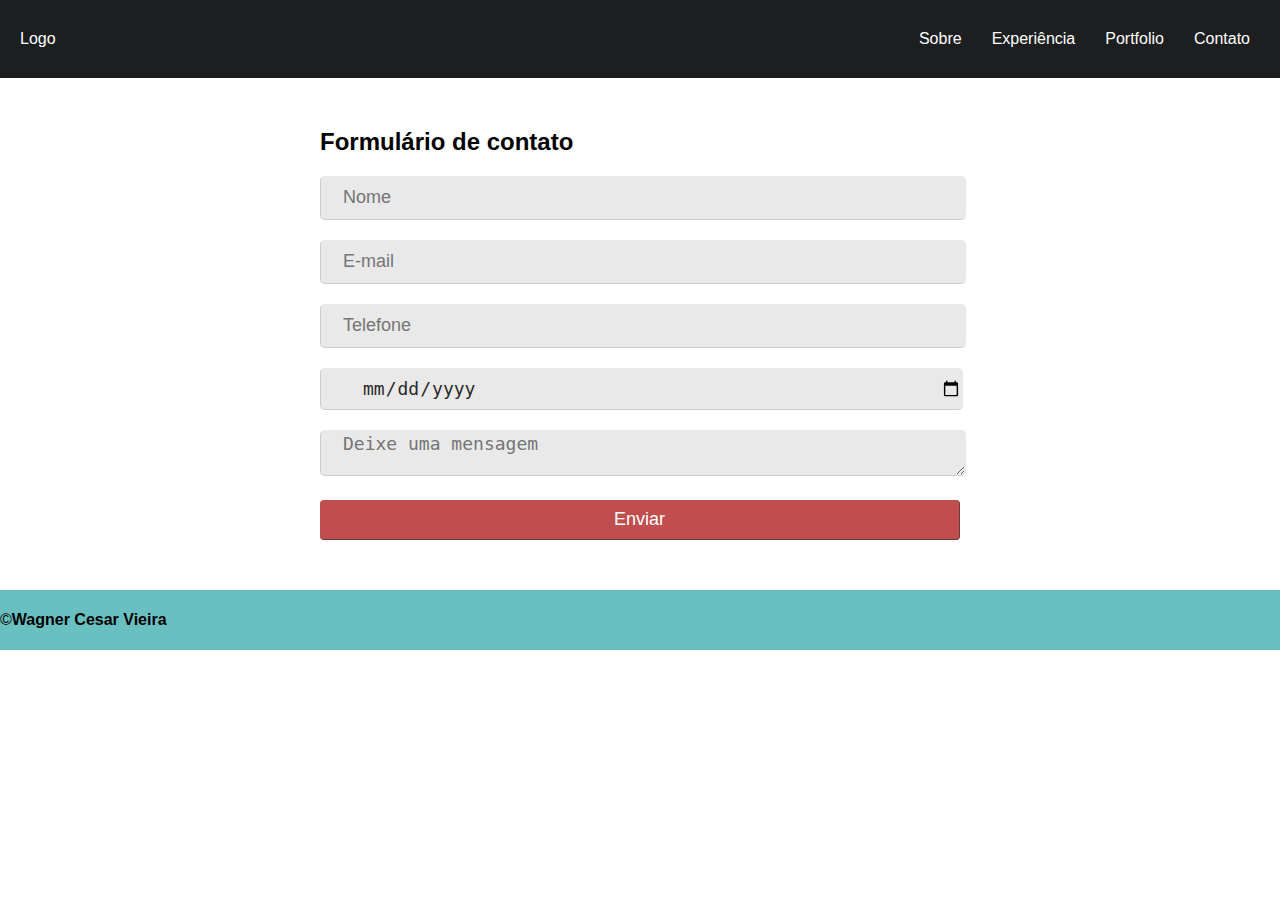
==== pages/contato.html @ cfac8c0c "Iniciando o projeto" ====
<!DOCTYPE html>
<html lang="pt-BR">
<head>
    <meta charset="UTF-8">
    <meta http-equiv="X-UA-Compatible" content="IE=edge">
    <meta name="viewport" content="width=device-width, initial-scale=1.0">
    <title>Flexbox / CSS Grid</title>
    <link rel="stylesheet" href="../css/style.css">
</head>
<body>    
    <header class="header">
        <a href="/">Logo</a>
        <nav>
            <ul class="menu">
                <li><a href="../pages/about.html">Sobre</a></li>
                <li><a href="../pages/experiencia.html">Experiência</a></li>
                <li><a href="../pages/portfolio.html">Portfolio</a></li>
                <li><a href="#">Contato</a></li>
            </ul>
        </nav>
    </header>

    <section class="form">
        <h2>Formulário de contato</h2>
        <form action="#" class="form-contact" method="POST" tabindex="1">
            <input type="text" class="form-contact-input" name="nome"
                placeholder="Nome" required />

            <input type="email" class="form-contact-input" name="email"
                placeholder="E-mail" required />

            <input type="tel" class="form-contact-input" name="tel"
                placeholder="Telefone" required />

            <input type="date" class="form-contact-input" name="date"
                placeholder="Data de nascimento" required />

            <textarea class="form-contact-input" name="conteudo"
                placeholder="Deixe uma mensagem" required></textarea>

            <button type="submit" class="form-contact-button">Enviar</button>
        </form>
    </section>

    <footer class="footer">
        &copy;
        <h4>Wagner Cesar Vieira</h4>
    </footer>
</body>
</html>
---- css/style.css ----
body, ul, li, p {
    margin: 0px;
    padding: 0px;
    list-style: none;
    font-size: 1em;
    font-family: Arial, Helvetica, sans-serif;
}

a {
    text-decoration: none;
    color: white;
}

h1 {
    text-align: center;
    margin-top: 50px;
}

img {
    max-width: 100%;
    display: block;
}

.footer {
    background: rgb(106, 192, 192);
    display: flex;
    align-items: center;
}

.header {
    background: #1d1e20;
    display: flex;
    flex-wrap: wrap;
    justify-content: space-between;    
    align-items: center;
    padding: 20px;
}

.menu {
    display: flex;    
}

.menu li {
    margin-left: 10px;
}

.menu li a {
    display: block;
    padding: 10px;   
}

.flex{
    display: flex;
    flex-wrap: wrap;
    max-width: 900px;
    margin: 0 auto;
}

.flex > div {
    flex: 1 1 200px; 
    margin: 10px;
}

@media (max-width: 600px) {
    .grid1 {
        grid-template-columns: repeat(2, 1fr);        
    }
    .grid1 > div:nth-child(n + 4) {
        display: block;
    }
    .grid1 > div.anuncio {
        grid-column: auto;
        grid-row: auto;
        order: -1;
    }
}

.form {
    width: 50%;
    margin: 0 auto;
    padding: 30px;
  }
  
  .form-contact {
    width: 100%;
    font-family: "Arial", Times, serif;
  }
  
  .form-contact-input {
    width: 100%;
    color: #292929;
    font-size: 18px;
    background-color: #E9E9E9;
    border: 1px solid #E9E9E9;
    -moz-border-radius: 5px;
    -webkit-border-radius: 5px;
    border-radius: 5px;
    height: 40px;
    margin-bottom: 20px;
    border-bottom: 1px solid #ccc;
    border-left: 1px solid #ccc;
    text-indent: 20px;
  }
  
  .form-contact-textarea {
    width: 100%;
    color: #292929;
    font-size: 18px;
    background-color: #E9E9E9;
    border: 1px solid #E9E9E9;
    -moz-border-radius: 5px;
    -webkit-border-radius: 5px;
    border-radius: 5px;
    height: 200px;
    margin-bottom: 20px;
    border-bottom: 1px solid #ccc;
    border-left: 1px solid #ccc;
    text-indent: 20px;
    padding-top: 16px;
    padding-left: 0;
    padding-right: 0;
    font-family: "Arial", Times, serif;
  }
  
  .form-contact-button {
    width: 100%;
    font-size: 18px;
    border-radius: 4px;
    color: #fff;
    height: 40px;
    opacity: .8;
    margin-bottom: 20px;
    cursor: pointer;
    background: #B22222;
    display: block;
    border: none;
    border-bottom: 1px solid #500707;
    border-right: 1px solid #500707;
    transition: 1s;
  }
  
  .form-contact-button:hover {
    opacity: 1;
  }
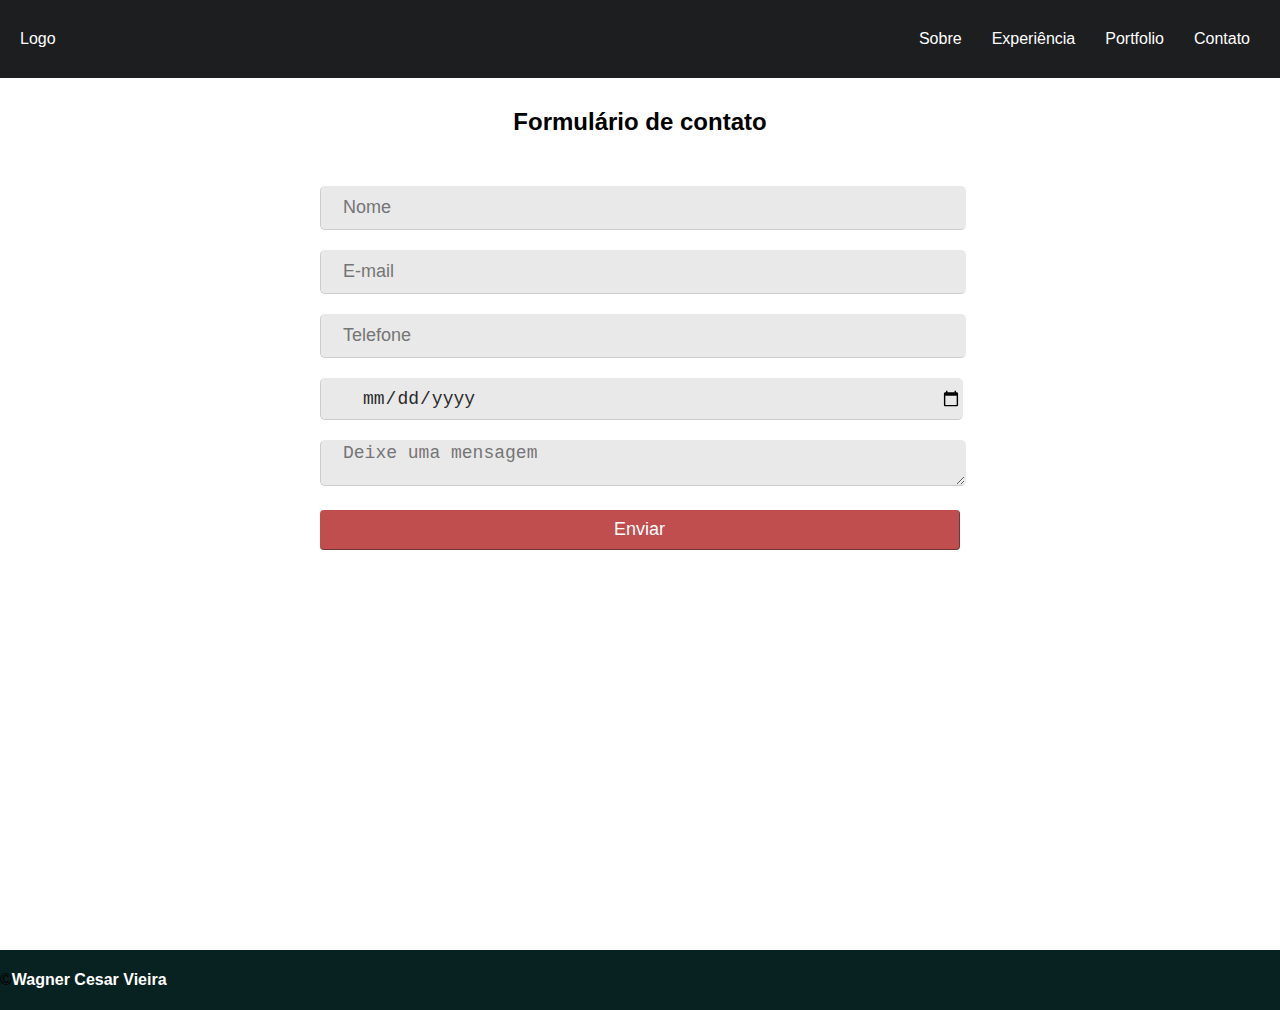
==== commit 5c65b524: "Ajustes na estrutura" ====
--- a/pages/contato.html
+++ b/pages/contato.html
@@ -5,7 +5,7 @@
     <meta http-equiv="X-UA-Compatible" content="IE=edge">
     <meta name="viewport" content="width=device-width, initial-scale=1.0">
     <title>Flexbox / CSS Grid</title>
-    <link rel="stylesheet" href="../css/style.css">
+    <link rel="stylesheet" href="../css/style.css">    
 </head>
 <body>    
     <header class="header">
@@ -20,26 +20,31 @@
         </nav>
     </header>
 
-    <section class="form">
-        <h2>Formulário de contato</h2>
+    <h2>Formulário de contato</h2>
+    <section class="form-flex">        
         <form action="#" class="form-contact" method="POST" tabindex="1">
-            <input type="text" class="form-contact-input" name="nome"
+            <input type="text" class="form-contact-input" name="nome" id="nome"
                 placeholder="Nome" required />
 
-            <input type="email" class="form-contact-input" name="email"
+            <input type="email" class="form-contact-input" name="email" id="email"
                 placeholder="E-mail" required />
 
-            <input type="tel" class="form-contact-input" name="tel"
+            <input type="tel" class="form-contact-input" name="telefone" id="telefone"
                 placeholder="Telefone" required />
 
-            <input type="date" class="form-contact-input" name="date"
+            <input type="date" class="form-contact-input" name="data_nasc" id="data_nasc"
                 placeholder="Data de nascimento" required />
 
-            <textarea class="form-contact-input" name="conteudo"
+            <textarea class="form-contact-input" name="mensagem" id="mensagem"
                 placeholder="Deixe uma mensagem" required></textarea>
 
             <button type="submit" class="form-contact-button">Enviar</button>
         </form>
+    </section>
+
+    <section class="form-flex">
+        <iframe src="https://www.google.com/maps/embed?pb=!1m18!1m12!1m3!1d3736.163065114807!2d-48.551319385495724!3d-20.54050796288641!2m3!1f0!2f0!3f0!3m2!1i1024!2i768!4f13.1!3m3!1m2!1s0x94bb9b281ca4e90f%3A0x3772f8edb1a2533f!2sAv.%20C-%20Um%2C%20250%20-%20Cristiano%20de%20Carvalho%2C%20Barretos%20-%20SP%2C%2014781-502!5e0!3m2!1spt-BR!2sbr!4v1665628124721!5m2!1spt-BR!2sbr" 
+                frameborder="0" style="border:0; width: 100%; height: 290px;" allowfullscreen></iframe>
     </section>
 
     <footer class="footer">
--- a/css/style.css
+++ b/css/style.css
@@ -11,18 +11,23 @@
     color: white;
 }
 
-h1 {
+h1, h2 {
     text-align: center;
-    margin-top: 50px;
+    margin-top: 30px;
+}
+
+h4 {
+    color: white;
 }
 
 img {
     max-width: 100%;
     display: block;
+    margin-left: 10px;
 }
 
 .footer {
-    background: rgb(106, 192, 192);
+    background: rgb(8, 33, 33);
     display: flex;
     align-items: center;
 }
@@ -61,6 +66,17 @@
     margin: 10px;
 }
 
+.flex-container {
+    display: flex;
+    flex: 1 1 200px ;
+    max-width: 900px;
+    flex-direction: row;
+    flex-wrap: wrap;
+    justify-content: space-between;
+    align-items: center;
+    margin-top: 20px;
+}
+
 @media (max-width: 600px) {
     .grid1 {
         grid-template-columns: repeat(2, 1fr);        
@@ -75,18 +91,21 @@
     }
 }
 
-.form {
+.form-flex {
+    display: flex;
+    flex-flow: row nowrap;
+    max-width: 50%;
     width: 50%;
-    margin: 0 auto;
+    margin: 0 auto;    
     padding: 30px;
-  }
+  }  
   
-  .form-contact {
+.form-contact {
     width: 100%;
     font-family: "Arial", Times, serif;
   }
   
-  .form-contact-input {
+.form-contact-input {
     width: 100%;
     color: #292929;
     font-size: 18px;
@@ -102,7 +121,7 @@
     text-indent: 20px;
   }
   
-  .form-contact-textarea {
+.form-contact-textarea {
     width: 100%;
     color: #292929;
     font-size: 18px;
@@ -122,7 +141,7 @@
     font-family: "Arial", Times, serif;
   }
   
-  .form-contact-button {
+.form-contact-button {
     width: 100%;
     font-size: 18px;
     border-radius: 4px;
@@ -139,6 +158,6 @@
     transition: 1s;
   }
   
-  .form-contact-button:hover {
+.form-contact-button:hover {
     opacity: 1;
   }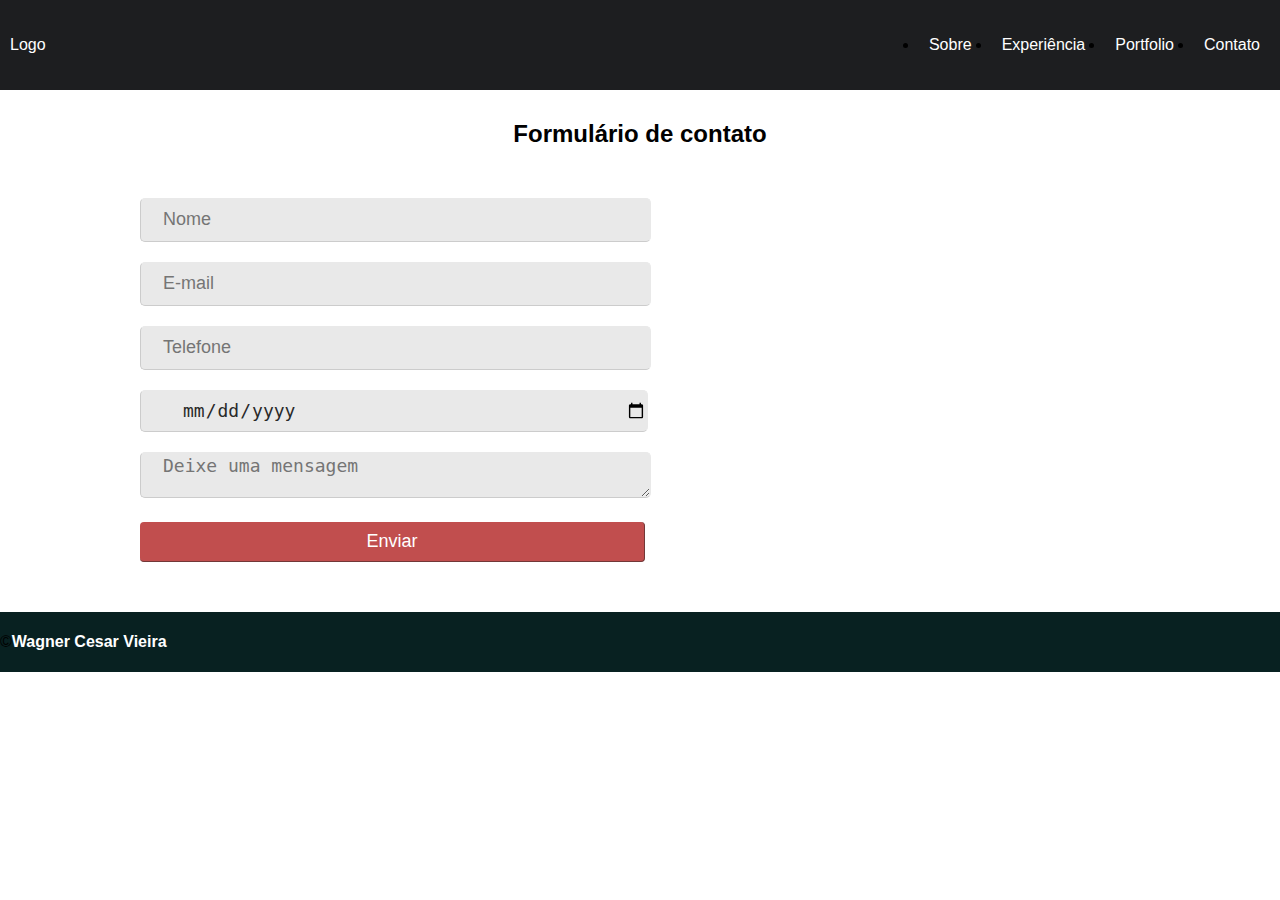
==== commit b4466c04: "Ajustando efeitos Javascript" ====
--- a/pages/contato.html
+++ b/pages/contato.html
@@ -4,7 +4,7 @@
     <meta charset="UTF-8">
     <meta http-equiv="X-UA-Compatible" content="IE=edge">
     <meta name="viewport" content="width=device-width, initial-scale=1.0">
-    <title>Flexbox / CSS Grid</title>
+    <title>Portfolio - Wagner Cesar Vieira</title>
     <link rel="stylesheet" href="../css/style.css">    
 </head>
 <body>    
@@ -21,30 +21,30 @@
     </header>
 
     <h2>Formulário de contato</h2>
-    <section class="form-flex">        
-        <form action="#" class="form-contact" method="POST" tabindex="1">
-            <input type="text" class="form-contact-input" name="nome" id="nome"
-                placeholder="Nome" required />
+    <section class="form-flex">   
+        <article>     
+            <form action="#" class="form-contact" method="POST" tabindex="1">
+                <input type="text" class="form-contact-input" name="nome" id="nome"
+                    placeholder="Nome" required />
 
-            <input type="email" class="form-contact-input" name="email" id="email"
-                placeholder="E-mail" required />
+                <input type="email" class="form-contact-input" name="email" id="email"
+                    placeholder="E-mail" required />
 
-            <input type="tel" class="form-contact-input" name="telefone" id="telefone"
-                placeholder="Telefone" required />
+                <input type="tel" class="form-contact-input" name="telefone" id="telefone"
+                    placeholder="Telefone" required />
 
-            <input type="date" class="form-contact-input" name="data_nasc" id="data_nasc"
-                placeholder="Data de nascimento" required />
+                <input type="date" class="form-contact-input" name="data_nasc" id="data_nasc"
+                    placeholder="Data de nascimento" required />
 
-            <textarea class="form-contact-input" name="mensagem" id="mensagem"
-                placeholder="Deixe uma mensagem" required></textarea>
+                <textarea class="form-contact-input" name="mensagem" id="mensagem"
+                    placeholder="Deixe uma mensagem" required></textarea>
 
-            <button type="submit" class="form-contact-button">Enviar</button>
-        </form>
-    </section>
-
-    <section class="form-flex">
+                <button type="submit" class="form-contact-button">Enviar</button>
+            </form>
+        </article>
+            
         <iframe src="https://www.google.com/maps/embed?pb=!1m18!1m12!1m3!1d3736.163065114807!2d-48.551319385495724!3d-20.54050796288641!2m3!1f0!2f0!3f0!3m2!1i1024!2i768!4f13.1!3m3!1m2!1s0x94bb9b281ca4e90f%3A0x3772f8edb1a2533f!2sAv.%20C-%20Um%2C%20250%20-%20Cristiano%20de%20Carvalho%2C%20Barretos%20-%20SP%2C%2014781-502!5e0!3m2!1spt-BR!2sbr!4v1665628124721!5m2!1spt-BR!2sbr" 
-                frameborder="0" style="border:0; width: 100%; height: 290px;" allowfullscreen></iframe>
+                frameborder="0" style="border:0; width: 100%; height: 360px;" allowfullscreen></iframe>
     </section>
 
     <footer class="footer">
--- a/css/style.css
+++ b/css/style.css
@@ -1,9 +1,14 @@
-body, ul, li, p {
+body, p {
     margin: 0px;
     padding: 0px;
     list-style: none;
     font-size: 1em;
     font-family: Arial, Helvetica, sans-serif;
+}
+
+p{
+    margin-left: 10px;
+    text-align: justify;
 }
 
 a {
@@ -38,7 +43,7 @@
     flex-wrap: wrap;
     justify-content: space-between;    
     align-items: center;
-    padding: 20px;
+    padding: 10px;
 }
 
 .menu {
@@ -68,23 +73,45 @@
 
 .flex-container {
     display: flex;
-    flex: 1 1 200px ;
+    margin: 0 auto;
     max-width: 900px;
     flex-direction: row;
     flex-wrap: wrap;
     justify-content: space-between;
     align-items: center;
-    margin-top: 20px;
+    box-sizing: border-box;
+    margin-top: 10px;
+    padding: 0 0 20px 20px;
+    margin-top: -2px;
+    border-left: 2px solid #1f5297;
+    position: relative;
+}
+
+.grid {
+    display: grid;
+    grid-template-columns: repeat(3, 1fr);
+    grid-auto-rows: 200px;
+}
+.box1 {
+    grid-column-start: 1;
+    grid-column-end: 4;
+    grid-row-start: 1;
+    grid-row-end: 3;
+}
+.box2 {
+    grid-column-start: 1;
+    grid-row-start: 3;
+    grid-row-end: 5;
 }
 
 @media (max-width: 600px) {
-    .grid1 {
+    .grid {
         grid-template-columns: repeat(2, 1fr);        
     }
-    .grid1 > div:nth-child(n + 4) {
+    .grid > div:nth-child(n + 4) {
         display: block;
     }
-    .grid1 > div.anuncio {
+    .grid > div.anuncio {
         grid-column: auto;
         grid-row: auto;
         order: -1;
@@ -92,16 +119,16 @@
 }
 
 .form-flex {
-    display: flex;
-    flex-flow: row nowrap;
-    max-width: 50%;
-    width: 50%;
-    margin: 0 auto;    
+    display: flex;    
+    max-width: 1000px;
+    width: 100%;
+    margin: auto;
     padding: 30px;
+    justify-content: space-between;
   }  
   
 .form-contact {
-    width: 100%;
+    width: 95%;
     font-family: "Arial", Times, serif;
   }
   
@@ -160,4 +187,4 @@
   
 .form-contact-button:hover {
     opacity: 1;
-  }+}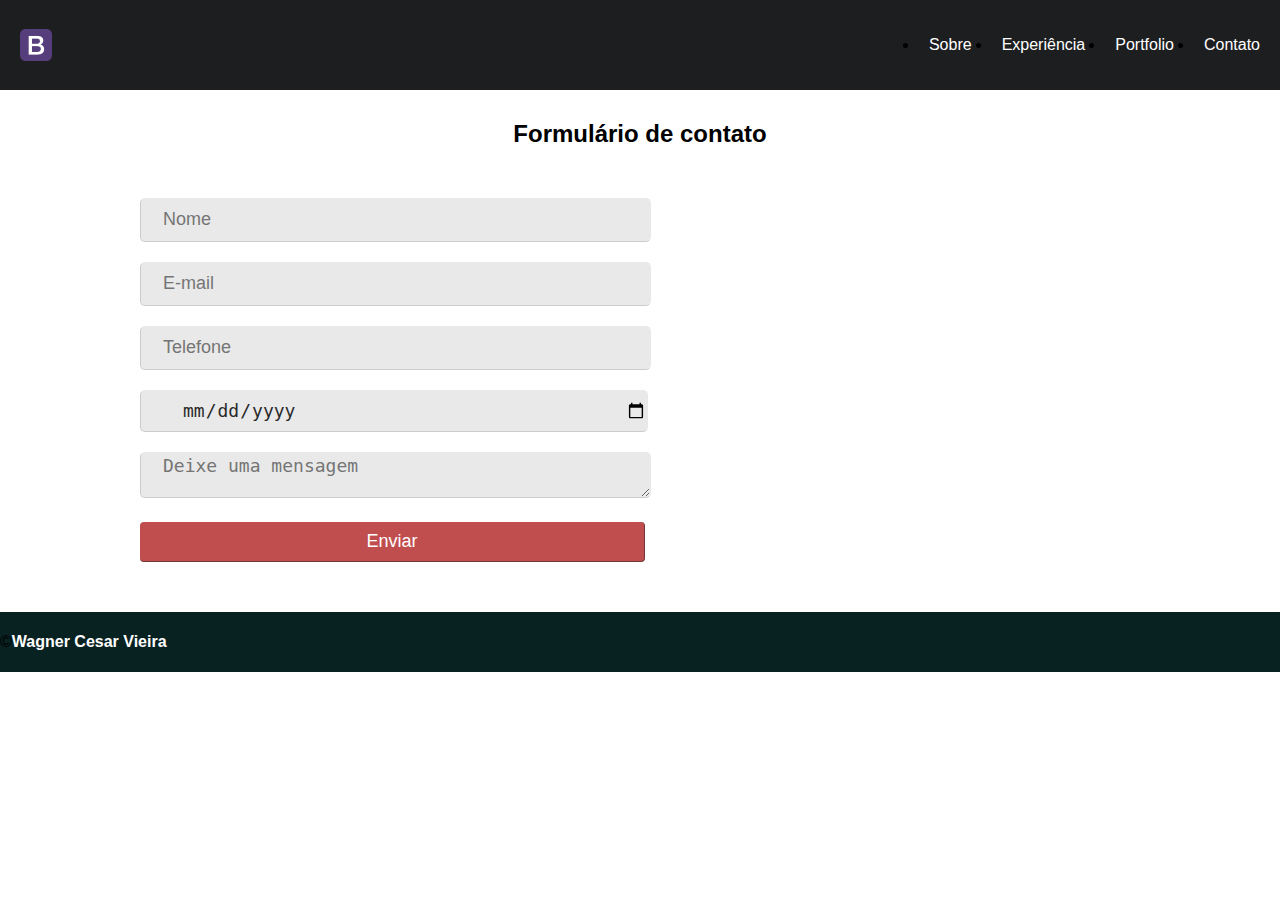
==== commit 9c78ffaf: "Ajustando validação Javascript" ====
--- a/pages/contato.html
+++ b/pages/contato.html
@@ -5,14 +5,15 @@
     <meta http-equiv="X-UA-Compatible" content="IE=edge">
     <meta name="viewport" content="width=device-width, initial-scale=1.0">
     <title>Portfolio - Wagner Cesar Vieira</title>
-    <link rel="stylesheet" href="../css/style.css">    
+    <link rel="stylesheet" href="../css/style.css">   
+    <script src="../js/valida.js"></script>
 </head>
 <body>    
     <header class="header">
-        <a href="/">Logo</a>
+        <a href="#"><img src="../images/favicon.png" alt=""></a>
         <nav>
             <ul class="menu">
-                <li><a href="../pages/about.html">Sobre</a></li>
+                <li><a href="../pages/sobre.html">Sobre</a></li>
                 <li><a href="../pages/experiencia.html">Experiência</a></li>
                 <li><a href="../pages/portfolio.html">Portfolio</a></li>
                 <li><a href="#">Contato</a></li>
@@ -22,22 +23,23 @@
 
     <h2>Formulário de contato</h2>
     <section class="form-flex">   
-        <article>     
-            <form action="#" class="form-contact" method="POST" tabindex="1">
+        <article>  
+            <form name="form" method="POST" action="#" class="form-contact" 
+                tabindex=-1 onsubmit="return valida()">             
                 <input type="text" class="form-contact-input" name="nome" id="nome"
-                    placeholder="Nome" required />
+                    placeholder="Nome" />
 
                 <input type="email" class="form-contact-input" name="email" id="email"
-                    placeholder="E-mail" required />
+                    placeholder="E-mail" />
 
                 <input type="tel" class="form-contact-input" name="telefone" id="telefone"
-                    placeholder="Telefone" required />
+                    placeholder="Telefone" />
 
                 <input type="date" class="form-contact-input" name="data_nasc" id="data_nasc"
-                    placeholder="Data de nascimento" required />
+                    placeholder="Data de nascimento" />
 
                 <textarea class="form-contact-input" name="mensagem" id="mensagem"
-                    placeholder="Deixe uma mensagem" required></textarea>
+                    placeholder="Deixe uma mensagem" ></textarea>
 
                 <button type="submit" class="form-contact-button">Enviar</button>
             </form>
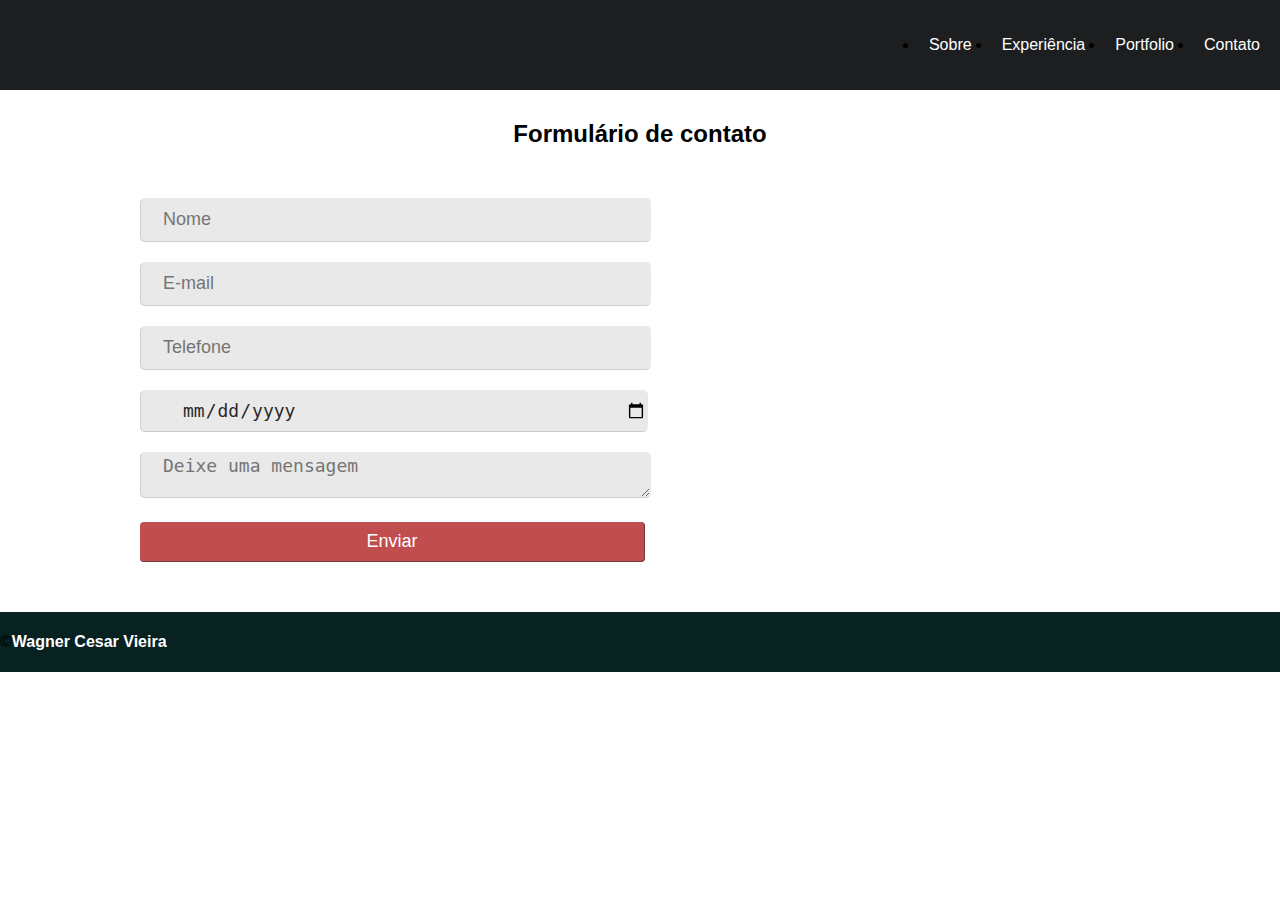
==== commit 3dba61b1: "Ajustando favicon" ====
--- a/pages/contato.html
+++ b/pages/contato.html
@@ -10,7 +10,7 @@
 </head>
 <body>    
     <header class="header">
-        <a href="#"><img src="../images/favicon.png" alt=""></a>
+        <a href="#"><img src="../images/favicon.ico" alt=""></a>
         <nav>
             <ul class="menu">
                 <li><a href="../pages/sobre.html">Sobre</a></li>
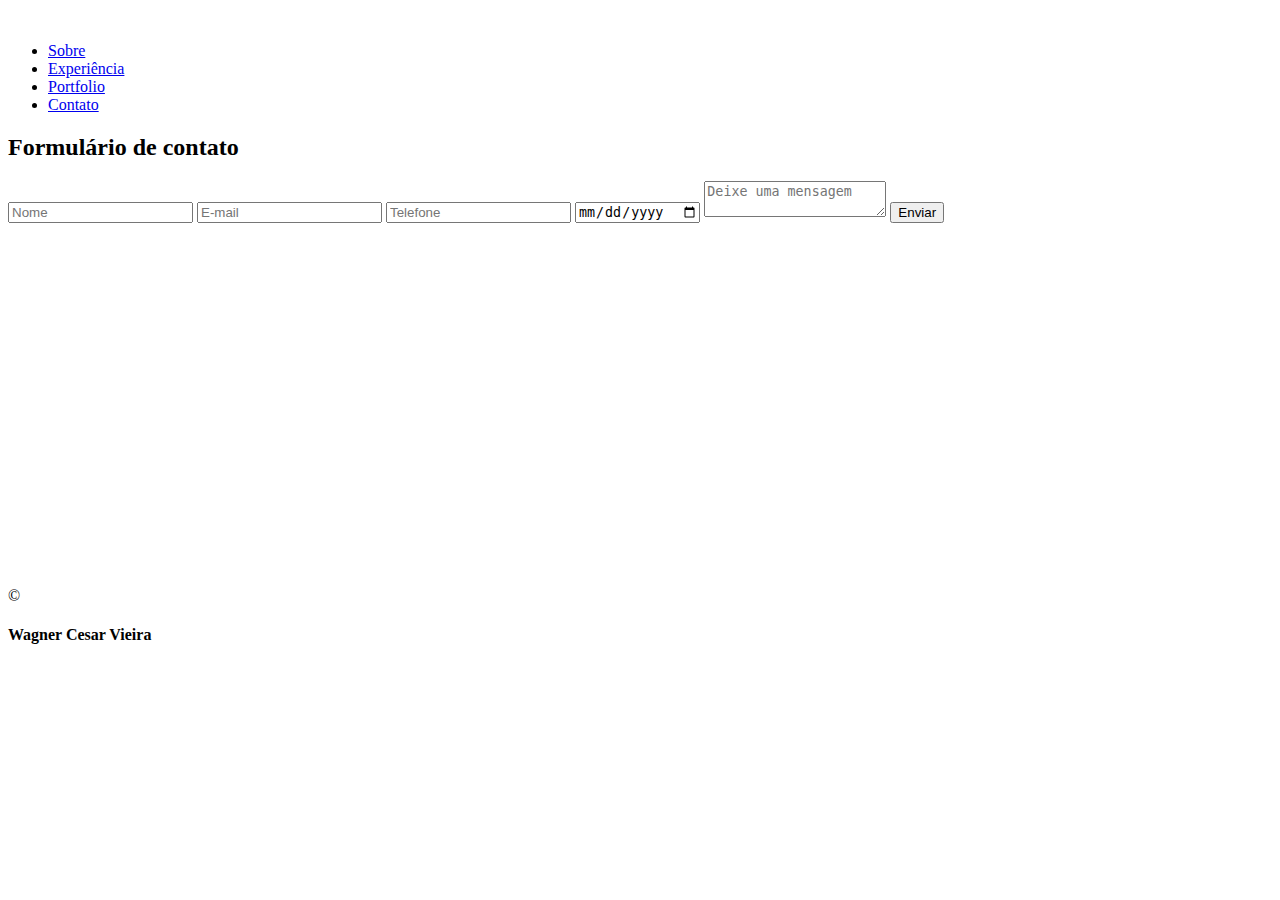
==== commit 166e4cf4: "Ajustando Lightbox Jquery" ====
--- a/pages/contato.html
+++ b/pages/contato.html
@@ -5,8 +5,11 @@
     <meta http-equiv="X-UA-Compatible" content="IE=edge">
     <meta name="viewport" content="width=device-width, initial-scale=1.0">
     <title>Portfolio - Wagner Cesar Vieira</title>
-    <link rel="stylesheet" href="../css/style.css">   
-    <script src="../js/valida.js"></script>
+    <script src="http://code.jquery.com/jquery-3.6.1.js"></script>
+    <link rel="stylesheet" href="./css/style.css">
+    <link rel="stylesheet" href="./css/lightbox.css">    
+    <link rel="stylesheet" href="//cdnjs.cloudflare.com/ajax/libs/lightbox2/2.11.3/css/lightbox.min.css">
+    <script src="./js/lightbox.js"></script>
 </head>
 <body>    
     <header class="header">
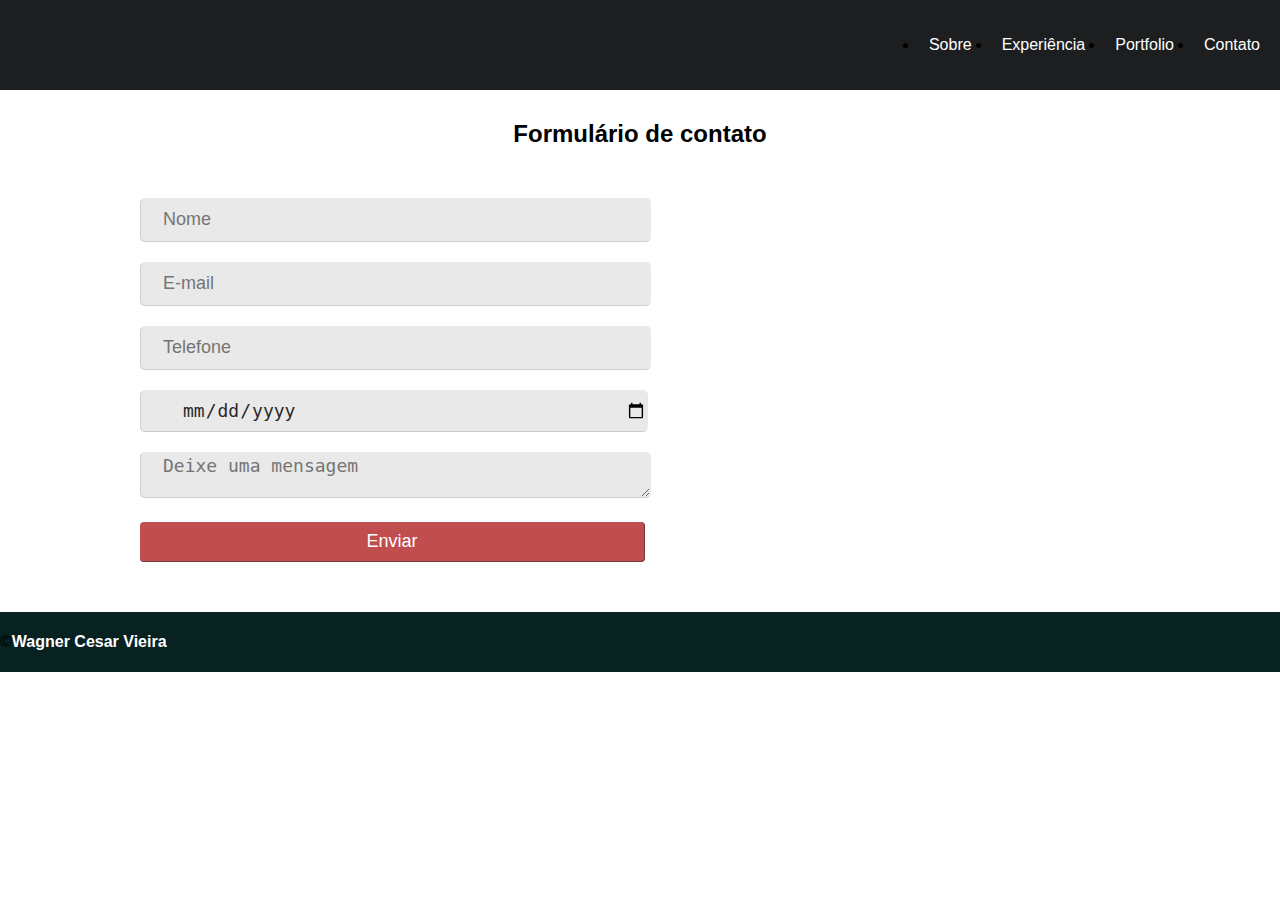
==== commit 3f78d276: "Update contato.html" ====
--- a/pages/contato.html
+++ b/pages/contato.html
@@ -6,8 +6,8 @@
     <meta name="viewport" content="width=device-width, initial-scale=1.0">
     <title>Portfolio - Wagner Cesar Vieira</title>
     <script src="http://code.jquery.com/jquery-3.6.1.js"></script>
-    <link rel="stylesheet" href="./css/style.css">
-    <link rel="stylesheet" href="./css/lightbox.css">    
+    <link rel="stylesheet" href="../css/style.css">
+    <link rel="stylesheet" href="../css/lightbox.css">    
     <link rel="stylesheet" href="//cdnjs.cloudflare.com/ajax/libs/lightbox2/2.11.3/css/lightbox.min.css">
     <script src="./js/lightbox.js"></script>
 </head>
@@ -57,4 +57,4 @@
         <h4>Wagner Cesar Vieira</h4>
     </footer>
 </body>
-</html>+</html>
--- a/css/style.css
+++ b/css/style.css
@@ -0,0 +1,190 @@
+body, p {
+    margin: 0px;
+    padding: 0px;
+    list-style: none;
+    font-size: 1em;
+    font-family: Arial, Helvetica, sans-serif;
+}
+
+p{
+    margin-left: 10px;
+    text-align: justify;
+}
+
+a {
+    text-decoration: none;
+    color: white;
+}
+
+h1, h2 {
+    text-align: center;
+    margin-top: 30px;
+}
+
+h4 {
+    color: white;
+}
+
+img {
+    max-width: 100%;
+    display: block;
+    margin-left: 10px;
+}
+
+.footer {
+    background: rgb(8, 33, 33);
+    display: flex;
+    align-items: center;
+}
+
+.header {
+    background: #1d1e20;
+    display: flex;
+    flex-wrap: wrap;
+    justify-content: space-between;    
+    align-items: center;
+    padding: 10px;
+}
+
+.menu {
+    display: flex;    
+}
+
+.menu li {
+    margin-left: 10px;
+}
+
+.menu li a {
+    display: block;
+    padding: 10px;   
+}
+
+.flex{
+    display: flex;
+    flex-wrap: wrap;
+    max-width: 900px;
+    margin: 0 auto;
+}
+
+.flex > div {
+    flex: 1 1 200px; 
+    margin: 10px;
+}
+
+.flex-container {
+    display: flex;
+    margin: 0 auto;
+    max-width: 900px;
+    flex-direction: row;
+    flex-wrap: wrap;
+    justify-content: space-between;
+    align-items: center;
+    box-sizing: border-box;
+    margin-top: 10px;
+    padding: 0 0 20px 20px;
+    margin-top: -2px;
+    border-left: 2px solid #1f5297;
+    position: relative;
+}
+
+.grid {
+    display: grid;
+    grid-template-columns: repeat(3, 1fr);
+    grid-auto-rows: 200px;
+}
+.box1 {
+    grid-column-start: 1;
+    grid-column-end: 4;
+    grid-row-start: 1;
+    grid-row-end: 3;
+}
+.box2 {
+    grid-column-start: 1;
+    grid-row-start: 3;
+    grid-row-end: 5;
+}
+
+@media (max-width: 600px) {
+    .grid {
+        grid-template-columns: repeat(2, 1fr);        
+    }
+    .grid > div:nth-child(n + 4) {
+        display: block;
+    }
+    .grid > div.anuncio {
+        grid-column: auto;
+        grid-row: auto;
+        order: -1;
+    }
+}
+
+.form-flex {
+    display: flex;    
+    max-width: 1000px;
+    width: 100%;
+    margin: auto;
+    padding: 30px;
+    justify-content: space-between;
+  }  
+  
+.form-contact {
+    width: 95%;
+    font-family: "Arial", Times, serif;
+  }
+  
+.form-contact-input {
+    width: 100%;
+    color: #292929;
+    font-size: 18px;
+    background-color: #E9E9E9;
+    border: 1px solid #E9E9E9;
+    -moz-border-radius: 5px;
+    -webkit-border-radius: 5px;
+    border-radius: 5px;
+    height: 40px;
+    margin-bottom: 20px;
+    border-bottom: 1px solid #ccc;
+    border-left: 1px solid #ccc;
+    text-indent: 20px;
+  }
+  
+.form-contact-textarea {
+    width: 100%;
+    color: #292929;
+    font-size: 18px;
+    background-color: #E9E9E9;
+    border: 1px solid #E9E9E9;
+    -moz-border-radius: 5px;
+    -webkit-border-radius: 5px;
+    border-radius: 5px;
+    height: 200px;
+    margin-bottom: 20px;
+    border-bottom: 1px solid #ccc;
+    border-left: 1px solid #ccc;
+    text-indent: 20px;
+    padding-top: 16px;
+    padding-left: 0;
+    padding-right: 0;
+    font-family: "Arial", Times, serif;
+  }
+  
+.form-contact-button {
+    width: 100%;
+    font-size: 18px;
+    border-radius: 4px;
+    color: #fff;
+    height: 40px;
+    opacity: .8;
+    margin-bottom: 20px;
+    cursor: pointer;
+    background: #B22222;
+    display: block;
+    border: none;
+    border-bottom: 1px solid #500707;
+    border-right: 1px solid #500707;
+    transition: 1s;
+  }
+  
+.form-contact-button:hover {
+    opacity: 1;
+}